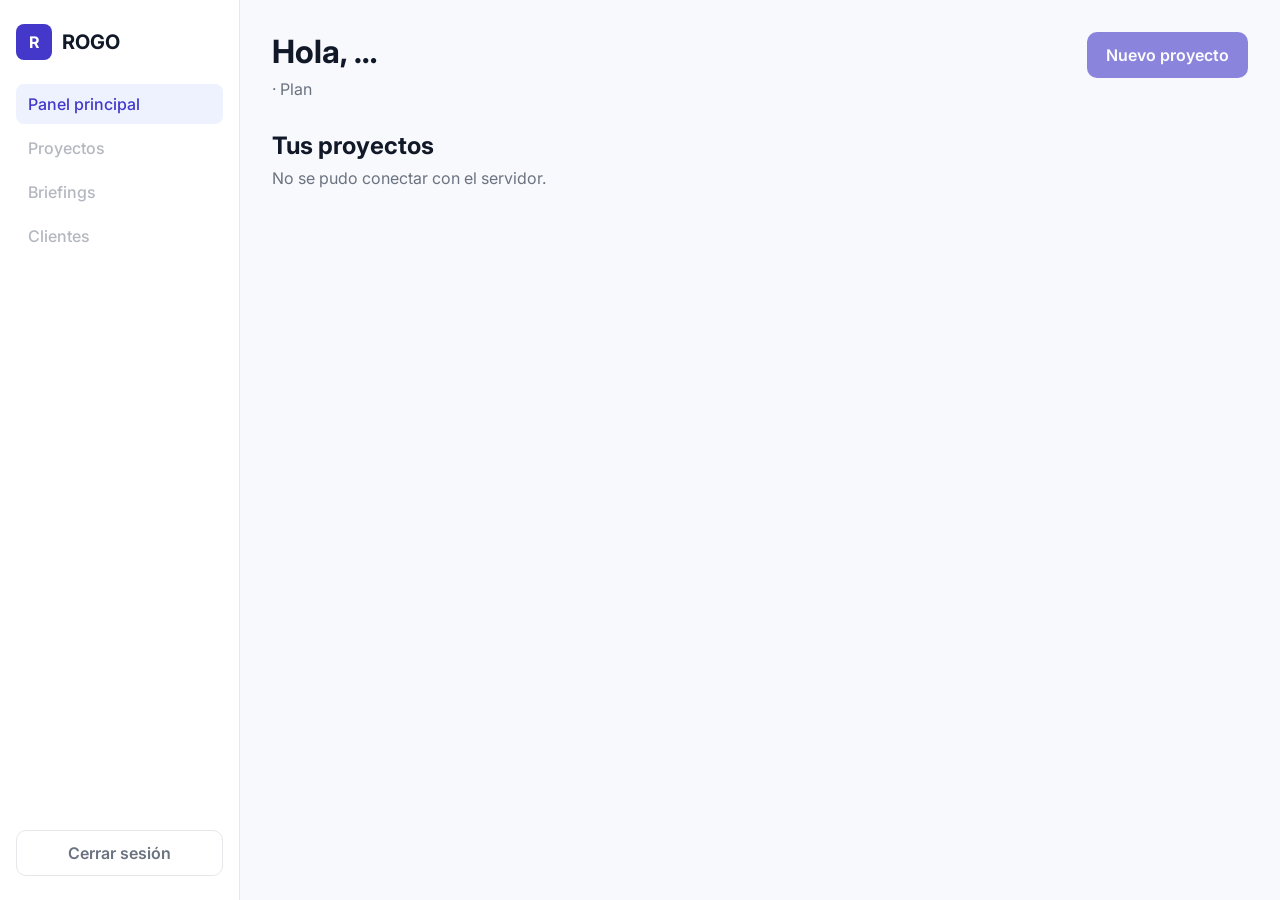
==== frontend/dashboard.html @ 7a135a4f "Añade script de la BD y registro/inicio de sesión - database/briefingtool.sql: 8 tablas y datos de p" ====
<!DOCTYPE html>
<html lang="es">
<head>
    <meta charset="UTF-8">
    <meta name="viewport" content="width=device-width, initial-scale=1.0">
    <title>ROGO · Panel</title>
    <link rel="preconnect" href="https://fonts.googleapis.com">
    <link href="https://fonts.googleapis.com/css2?family=Inter:wght@400;500;600;700&display=swap" rel="stylesheet">
    <link rel="stylesheet" href="css/styles.css">
</head>
<body class="dashboard-page">
    <aside class="sidebar">
        <div class="brand">
            <span class="brand-logo">R</span>
            <span class="brand-name">ROGO</span>
        </div>
        <nav>
            <a href="dashboard.html" class="nav-link active">Panel principal</a>
            <a href="#" class="nav-link disabled" aria-disabled="true">Proyectos</a>
            <a href="#" class="nav-link disabled" aria-disabled="true">Briefings</a>
            <a href="#" class="nav-link disabled" aria-disabled="true">Clientes</a>
        </nav>
        <button id="logout" class="btn-secondary">Cerrar sesión</button>
    </aside>

    <main class="content">
        <header class="content-header">
            <div>
                <h1>Hola, <span id="user-name">…</span></h1>
                <p class="muted"><span id="user-email"></span> · Plan <span id="user-plan"></span></p>
            </div>
            <button class="btn-primary" disabled title="Próximamente">Nuevo proyecto</button>
        </header>

        <section>
            <h2>Tus proyectos</h2>
            <div id="projects" class="project-list">
                <p class="muted">Cargando proyectos…</p>
            </div>
        </section>
    </main>

    <script src="js/dashboard.js"></script>
</body>
</html>
---- frontend/css/styles.css ----
/* Estilos generales de ROGO (colores y tipografía del prototipo de Figma) */

:root {
    --primary: #4338CA;
    --primary-dark: #3730A3;
    --bg: #F8F9FC;
    --surface: #FFFFFF;
    --text: #111827;
    --muted: #6B7280;
    --border: #E5E7EB;
    --success: #16A34A;
    --error: #DC2626;
    --radius: 10px;
}

* {
    box-sizing: border-box;
}

[hidden] {
    display: none !important;
}

body {
    margin: 0;
    font-family: 'Inter', system-ui, sans-serif;
    background: var(--bg);
    color: var(--text);
}

h1, h2, h3 {
    margin: 0 0 8px;
}

.muted {
    color: var(--muted);
    margin: 0;
}

/* ---------- Marca ---------- */
.brand {
    display: flex;
    align-items: center;
    gap: 10px;
}

.brand-logo {
    display: grid;
    place-items: center;
    width: 36px;
    height: 36px;
    border-radius: 8px;
    background: var(--primary);
    color: #fff;
    font-weight: 700;
}

.brand-name {
    font-weight: 700;
    font-size: 1.25rem;
}

/* ---------- Botones ---------- */
.btn-primary,
.btn-secondary {
    font: inherit;
    font-weight: 600;
    border-radius: var(--radius);
    padding: 12px 18px;
    cursor: pointer;
    border: 1px solid transparent;
}

.btn-primary {
    background: var(--primary);
    color: #fff;
}

.btn-primary:hover:not(:disabled) {
    background: var(--primary-dark);
}

.btn-primary:disabled {
    opacity: 0.6;
    cursor: not-allowed;
}

.btn-secondary {
    background: transparent;
    color: var(--muted);
    border-color: var(--border);
}

.btn-secondary:hover {
    color: var(--text);
}

/* ---------- Login / registro ---------- */
.auth-page {
    min-height: 100vh;
    display: grid;
    place-items: center;
    padding: 16px;
}

.auth-card {
    width: 100%;
    max-width: 420px;
    background: var(--surface);
    border: 1px solid var(--border);
    border-radius: 16px;
    padding: 32px;
    box-shadow: 0 10px 30px rgba(17, 24, 39, 0.06);
}

.auth-intro {
    color: var(--muted);
    margin: 16px 0 24px;
    line-height: 1.5;
}

.tabs {
    display: grid;
    grid-template-columns: 1fr 1fr;
    background: var(--bg);
    border-radius: var(--radius);
    padding: 4px;
    margin-bottom: 20px;
}

.tab {
    font: inherit;
    font-weight: 600;
    border: 0;
    background: transparent;
    color: var(--muted);
    padding: 10px;
    border-radius: 8px;
    cursor: pointer;
}

.tab.active {
    background: var(--surface);
    color: var(--primary);
    box-shadow: 0 1px 3px rgba(17, 24, 39, 0.1);
}

.auth-form {
    display: flex;
    flex-direction: column;
}

.auth-form label {
    font-weight: 500;
    margin: 12px 0 6px;
}

.auth-form input {
    font: inherit;
    padding: 12px;
    border: 1px solid var(--border);
    border-radius: var(--radius);
}

.auth-form input:focus {
    outline: 2px solid var(--primary);
    outline-offset: -1px;
}

.auth-form .btn-primary {
    margin-top: 24px;
}

.hint {
    color: var(--muted);
    margin-top: 4px;
}

.alert {
    background: #FEF2F2;
    color: var(--error);
    border: 1px solid #FECACA;
    border-radius: var(--radius);
    padding: 12px;
    margin-bottom: 8px;
}

/* ---------- Panel ---------- */
.dashboard-page {
    display: grid;
    grid-template-columns: 240px 1fr;
    min-height: 100vh;
}

.sidebar {
    background: var(--surface);
    border-right: 1px solid var(--border);
    padding: 24px 16px;
    display: flex;
    flex-direction: column;
    gap: 24px;
}

.sidebar nav {
    display: flex;
    flex-direction: column;
    gap: 4px;
    flex: 1;
}

.nav-link {
    padding: 10px 12px;
    border-radius: 8px;
    color: var(--muted);
    text-decoration: none;
    font-weight: 500;
}

.nav-link.active {
    background: #EEF2FF;
    color: var(--primary);
}

.nav-link.disabled {
    opacity: 0.5;
    pointer-events: none;
}

.content {
    padding: 32px;
}

.content-header {
    display: flex;
    justify-content: space-between;
    align-items: flex-start;
    gap: 16px;
    margin-bottom: 32px;
}

.project-list {
    display: grid;
    grid-template-columns: repeat(auto-fill, minmax(260px, 1fr));
    gap: 16px;
}

.project-card {
    background: var(--surface);
    border: 1px solid var(--border);
    border-radius: 12px;
    padding: 20px;
}

.project-card p {
    margin: 8px 0 0;
    line-height: 1.5;
}

.project-head {
    display: flex;
    justify-content: space-between;
    align-items: center;
    gap: 8px;
}

.badge {
    font-size: 0.8rem;
    font-weight: 600;
    padding: 4px 10px;
    border-radius: 999px;
    background: var(--bg);
    color: var(--muted);
    white-space: nowrap;
}

.badge-en_progreso {
    background: #EEF2FF;
    color: var(--primary);
}

.badge-completado {
    background: #F0FDF4;
    color: var(--success);
}

@media (max-width: 760px) {
    .dashboard-page {
        grid-template-columns: 1fr;
    }

    .sidebar {
        border-right: 0;
        border-bottom: 1px solid var(--border);
    }

    .sidebar nav {
        flex-direction: row;
        flex-wrap: wrap;
    }

    .content {
        padding: 24px 16px;
    }

    .content-header {
        flex-direction: column;
    }
}
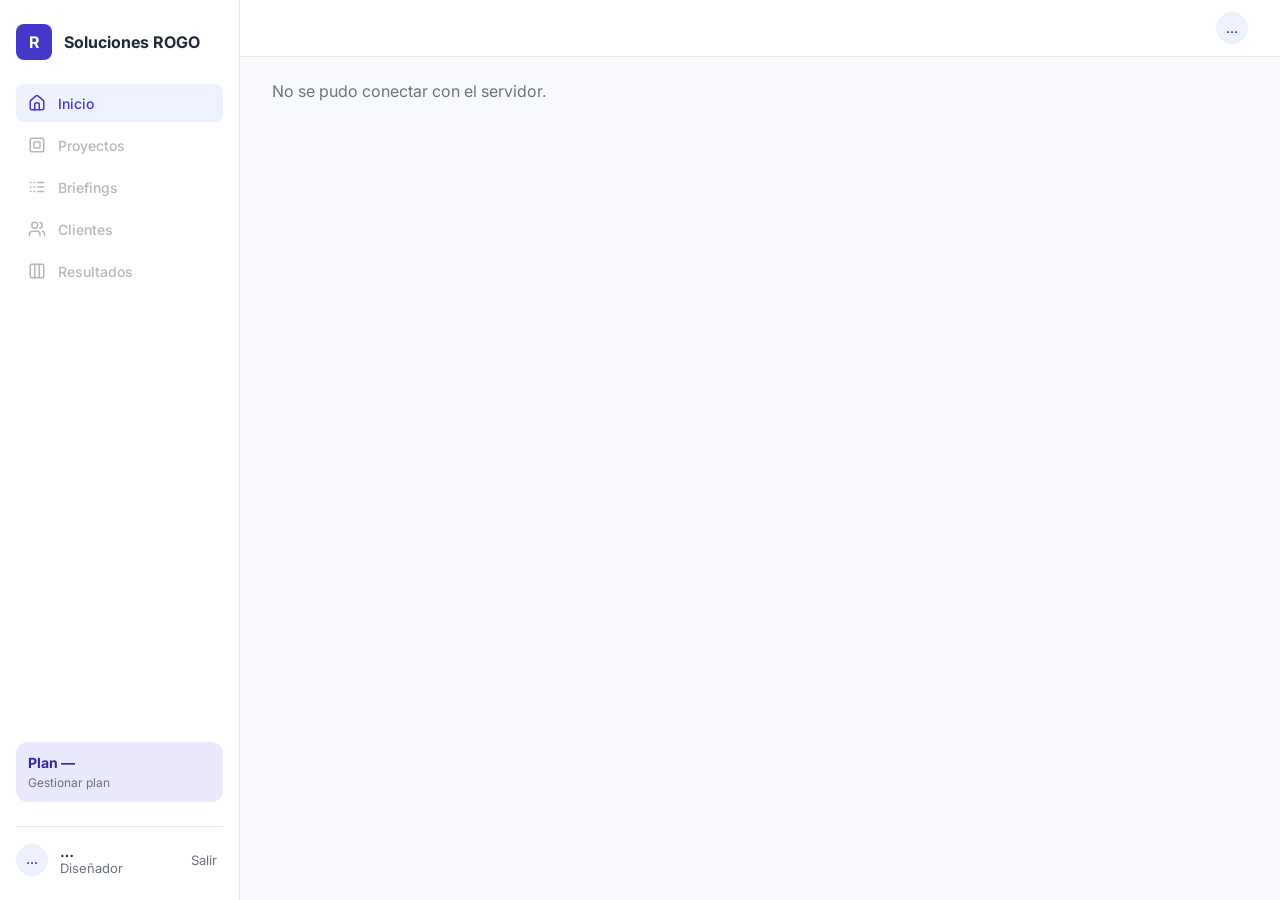
==== commit aa37a8b3: "Panel del diseñador con y sin proyectos (pantallas 03 y 03A del Figma)" ====
--- a/frontend/dashboard.html
+++ b/frontend/dashboard.html
@@ -3,42 +3,120 @@
 <head>
     <meta charset="UTF-8">
     <meta name="viewport" content="width=device-width, initial-scale=1.0">
-    <title>ROGO · Panel</title>
+    <title>ROGO · Panel principal</title>
     <link rel="preconnect" href="https://fonts.googleapis.com">
     <link href="https://fonts.googleapis.com/css2?family=Inter:wght@400;500;600;700&display=swap" rel="stylesheet">
     <link rel="stylesheet" href="css/styles.css">
 </head>
 <body class="dashboard-page">
+
+    <!-- Menú lateral (común a las dos versiones del panel) -->
     <aside class="sidebar">
         <div class="brand">
             <span class="brand-logo">R</span>
-            <span class="brand-name">ROGO</span>
+            <span class="brand-name">Soluciones ROGO</span>
         </div>
-        <nav>
-            <a href="dashboard.html" class="nav-link active">Panel principal</a>
-            <a href="#" class="nav-link disabled" aria-disabled="true">Proyectos</a>
-            <a href="#" class="nav-link disabled" aria-disabled="true">Briefings</a>
-            <a href="#" class="nav-link disabled" aria-disabled="true">Clientes</a>
+
+        <nav aria-label="Navegación principal">
+            <a href="dashboard.html" class="nav-link active" aria-current="page"><span class="icon" style="--icon:url('../img/icons/inicio.svg')"></span>Inicio</a>
+            <a href="#" class="nav-link disabled" aria-disabled="true"><span class="icon" style="--icon:url('../img/icons/proyectos.svg')"></span>Proyectos</a>
+            <a href="#" class="nav-link disabled" aria-disabled="true"><span class="icon" style="--icon:url('../img/icons/briefings.svg')"></span>Briefings</a>
+            <a href="#" class="nav-link disabled" aria-disabled="true"><span class="icon" style="--icon:url('../img/icons/clientes.svg')"></span>Clientes</a>
+            <a href="#" class="nav-link disabled" aria-disabled="true"><span class="icon" style="--icon:url('../img/icons/resultados.svg')"></span>Resultados</a>
         </nav>
-        <button id="logout" class="btn-secondary">Cerrar sesión</button>
+
+        <div class="plan-card">
+            <strong>Plan <span id="user-plan">—</span></strong>
+            <span class="plan-link">Gestionar plan</span>
+        </div>
+
+        <div class="user-box">
+            <span class="avatar" id="user-initials">…</span>
+            <div class="user-box-text">
+                <strong id="user-name-side">…</strong>
+                <span class="muted" id="user-email">Diseñador</span>
+            </div>
+            <button id="logout" class="logout-btn" title="Cerrar sesión" aria-label="Cerrar sesión">Salir</button>
+        </div>
     </aside>
 
-    <main class="content">
-        <header class="content-header">
-            <div>
-                <h1>Hola, <span id="user-name">…</span></h1>
-                <p class="muted"><span id="user-email"></span> · Plan <span id="user-plan"></span></p>
-            </div>
-            <button class="btn-primary" disabled title="Próximamente">Nuevo proyecto</button>
+    <div class="dash-main">
+        <header class="topbar">
+            <span class="muted" id="user-name-top"></span>
+            <span class="avatar" id="user-initials-top">…</span>
         </header>
 
-        <section>
-            <h2>Tus proyectos</h2>
-            <div id="projects" class="project-list">
-                <p class="muted">Cargando proyectos…</p>
-            </div>
-        </section>
-    </main>
+        <main class="content">
+
+            <!-- Pantalla 03A: primer acceso, sin proyectos -->
+            <section id="view-empty" hidden>
+                <h1>Te damos la bienvenida, <span class="js-name">…</span></h1>
+                <p class="muted dash-sub">Empieza creando tu primer proyecto. Te guiamos paso a paso.</p>
+
+                <div class="hero-card">
+                    <h2>Crea tu primer proyecto</h2>
+                    <p>En menos de 2 minutos tendrás un briefing listo para enviar a tu cliente.</p>
+                    <button class="btn-light" disabled title="Próximamente"><span class="icon" style="--icon:url('../img/icons/mas.svg')"></span>Nuevo proyecto</button>
+                    <ol class="hero-card-steps">
+                        <li><span class="step-num">1</span><div><strong>Crea el proyecto</strong><span>Nombre, tipo y datos de tu cliente</span></div></li>
+                        <li><span class="step-num">2</span><div><strong>Envía el enlace</strong><span>Tu cliente responde el briefing</span></div></li>
+                        <li><span class="step-num">3</span><div><strong>Recibe recomendaciones</strong><span>Colores, tipografía y estilo visual</span></div></li>
+                    </ol>
+                </div>
+
+                <h2 class="dash-section">¿Necesitas ayuda?</h2>
+                <div class="help-grid">
+                    <a class="help-card" href="#"><span class="help-icon"><span class="icon" style="--icon:url('../img/icons/flecha-derecha.svg')"></span></span><div><strong>Cómo funciona ROGO</strong><span>Mira una demo de 1 minuto.</span><em>Ver cómo funciona →</em></div></a>
+                    <a class="help-card" href="#"><span class="help-icon"><span class="icon" style="--icon:url('../img/icons/resultados.svg')"></span></span><div><strong>Ejemplo de resultados</strong><span>Así se ven las recomendaciones.</span><em>Ver un ejemplo →</em></div></a>
+                    <a class="help-card" href="#"><span class="help-icon"><span class="icon" style="--icon:url('../img/icons/ayuda.svg')"></span></span><div><strong>Centro de ayuda</strong><span>Resuelve tus dudas.</span><em>Ir al centro de ayuda →</em></div></a>
+                </div>
+            </section>
+
+            <!-- Pantalla 03: panel con proyectos -->
+            <section id="view-projects" hidden>
+                <div class="dash-head">
+                    <div>
+                        <h1>Buenos días, <span class="js-name">…</span></h1>
+                        <p class="muted dash-sub">Aquí tienes un resumen de la actividad de tus proyectos.</p>
+                    </div>
+                    <button class="btn-primary" disabled title="Próximamente">+ Nuevo proyecto</button>
+                </div>
+
+                <div class="notice" id="notice" hidden>
+                    <span class="notice-icon"><span class="icon" style="--icon:url('../img/icons/check.svg')"></span></span>
+                    <div><strong id="notice-title"></strong><span>Ya puedes revisar las recomendaciones de diseño.</span></div>
+                    <button class="btn-outline" disabled title="Próximamente">Ver resultados</button>
+                </div>
+
+                <div class="stat-grid">
+                    <article class="stat stat-blue"><span class="stat-icon"><span class="icon" style="--icon:url('../img/icons/proyectos.svg')"></span></span><strong id="stat-activos">0</strong><div><span>Proyectos activos</span><em>Ver proyectos →</em></div></article>
+                    <article class="stat stat-purple"><span class="stat-icon"><span class="icon" style="--icon:url('../img/icons/briefings.svg')"></span></span><strong id="stat-pendientes">0</strong><div><span>Briefings pendientes</span><em>Ver briefings →</em></div></article>
+                    <article class="stat stat-green"><span class="stat-icon"><span class="icon" style="--icon:url('../img/icons/check.svg')"></span></span><strong id="stat-listos">0</strong><div><span>Resultados listos</span><em>Ver resultados →</em></div></article>
+                    <article class="stat stat-orange"><span class="stat-icon"><span class="icon" style="--icon:url('../img/icons/clientes.svg')"></span></span><strong id="stat-clientes">0</strong><div><span>Clientes</span><em>Ver clientes →</em></div></article>
+                </div>
+
+                <div class="dash-columns">
+                    <section class="panel">
+                        <div class="panel-head"><h2>Actividad reciente</h2><a href="#" class="link">Ver todo</a></div>
+                        <ul class="activity" id="activity"></ul>
+                    </section>
+                    <section class="panel">
+                        <div class="panel-head"><h2>Mis proyectos recientes</h2><a href="#" class="link">Ver todos</a></div>
+                        <ul class="recent" id="recent"></ul>
+                    </section>
+                </div>
+
+                <h2 class="dash-section">Acciones rápidas</h2>
+                <div class="quick-grid">
+                    <a class="quick quick-main" href="#"><span class="icon" style="--icon:url('../img/icons/mas.svg')"></span><div><strong>Nuevo proyecto</strong><span>Crea un briefing para un cliente.</span><em>Empezar →</em></div></a>
+                    <a class="quick" href="#"><span class="icon" style="--icon:url('../img/icons/proyectos.svg')"></span><div><strong>Ver proyectos</strong><span>Gestiona el estado de cada uno</span><em>Ir a proyectos →</em></div></a>
+                    <a class="quick" href="#"><span class="icon" style="--icon:url('../img/icons/briefings.svg')"></span><div><strong>Ver briefings</strong><span>Revisa envíos y respuestas.</span><em>Ir a briefings →</em></div></a>
+                </div>
+            </section>
+
+            <p class="muted" id="dash-error" hidden></p>
+        </main>
+    </div>
 
     <script src="js/dashboard.js"></script>
 </body>
--- a/frontend/css/styles.css
+++ b/frontend/css/styles.css
@@ -1,16 +1,80 @@
-/* Estilos generales de ROGO (colores y tipografía del prototipo de Figma) */
+/* Estilos generales de ROGO (colores y tipografía del prototipo de Figma).
+   Todos los valores están en las variables de :root; ver docs/guia-estilos.md */
 
 :root {
-    --primary: #4338CA;
-    --primary-dark: #3730A3;
-    --bg: #F8F9FC;
-    --surface: #FFFFFF;
-    --text: #111827;
-    --muted: #6B7280;
-    --border: #E5E7EB;
+    /* ----- Colores principales ----- */
+    --primary: #4338CA;          /* Botones, enlaces y elementos activos */
+    --primary-dark: #3730A3;     /* Hover de los botones principales */
+    --primary-light: #EEF2FF;    /* Fondo del menú activo y de los avatares */
+    --primary-soft: #E9E8FC;     /* Avisos destacados y tarjeta del plan */
+    --accent: #6366F1;           /* Detalles sobre fondo morado */
+    --on-primary: #FFFFFF;       /* Texto sobre fondo morado */
+
+    /* ----- Fondos y texto ----- */
+    --bg: #F8F9FC;               /* Fondo general de la aplicación */
+    --surface: #FFFFFF;          /* Tarjetas, menú lateral y formularios */
+    --heading: #312999;          /* Título principal de cada pantalla */
+    --text: #1F2937;             /* Texto normal */
+    --muted: #6B7280;            /* Texto secundario y descripciones */
+    --border: #E5E7EB;           /* Bordes y separadores */
+    --panel-gray: #F0F0F3;       /* Fondo gris de las pantallas de acceso */
+
+    /* ----- Estados ----- */
     --success: #16A34A;
+    --success-light: #DDF7EE;
     --error: #DC2626;
-    --radius: 10px;
+    --error-light: #FEF2F2;
+    --error-border: #FECACA;
+    --warning: #EA580C;
+    --warning-light: #FFF7ED;
+    --info-light: #EFF6FF;
+    --purple: #7E22CE;
+    --purple-light: #F3E8FF;
+
+    /* ----- Fondos de las tarjetas de resumen del panel ----- */
+    --card-blue: #EFF6FF;
+    --card-purple: #F5F3FF;
+    --card-green: #ECFDF5;
+    --card-orange: #FFF7ED;
+
+    /* ----- Tipografía ----- */
+    --font: 'Inter', system-ui, sans-serif;
+    --fs-h1: 1.75rem;            /* 28px - título de la pantalla */
+    --fs-stat: 1.875rem;         /* 30px - números de las tarjetas de resumen */
+    --fs-h2: 1.125rem;           /* 18px - título de tarjeta o sección */
+    --fs-h3: 0.9375rem;          /* 15px - título de un elemento de lista */
+    --fs-body: 1rem;             /* 16px - texto normal */
+    --fs-small: 0.875rem;        /* 14px - botones, campos y menú */
+    --fs-caption: 0.8125rem;     /* 13px - fechas y datos secundarios */
+    --fs-badge: 0.75rem;         /* 12px - etiquetas de estado */
+    --fw-regular: 400;
+    --fw-medium: 500;
+    --fw-semibold: 600;
+    --fw-bold: 700;
+
+    /* ----- Espaciados ----- */
+    --space-1: 4px;
+    --space-2: 8px;
+    --space-3: 12px;
+    --space-4: 16px;
+    --space-5: 24px;
+    --space-6: 32px;
+    --space-7: 48px;
+
+    /* ----- Bordes ----- */
+    --radius-sm: 8px;            /* Menú lateral, pestañas y logo */
+    --radius: 10px;              /* Botones y campos */
+    --radius-md: 12px;           /* Tarjetas */
+    --radius-lg: 16px;           /* Tarjeta de acceso y ventanas */
+    --radius-full: 999px;        /* Etiquetas de estado y avatares */
+
+    /* ----- Sombras ----- */
+    --shadow-sm: 0 1px 3px rgba(17, 24, 39, 0.1);
+    --shadow-md: 0 10px 30px rgba(17, 24, 39, 0.06);
+
+    /* ----- Medidas fijas ----- */
+    --sidebar-width: 240px;
+    --control-height: 44px;      /* Altura de botones y campos */
 }
 
 * {
@@ -23,13 +87,30 @@
 
 body {
     margin: 0;
-    font-family: 'Inter', system-ui, sans-serif;
+    font-family: var(--font);
+    font-size: var(--fs-body);
     background: var(--bg);
     color: var(--text);
 }
 
 h1, h2, h3 {
-    margin: 0 0 8px;
+    margin: 0 0 var(--space-2);
+}
+
+h1 {
+    font-size: var(--fs-h1);
+    font-weight: var(--fw-bold);
+    color: var(--heading);
+}
+
+h2 {
+    font-size: var(--fs-h2);
+    font-weight: var(--fw-semibold);
+}
+
+h3 {
+    font-size: var(--fs-h3);
+    font-weight: var(--fw-semibold);
 }
 
 .muted {
@@ -41,7 +122,7 @@
 .brand {
     display: flex;
     align-items: center;
-    gap: 10px;
+    gap: var(--space-3);
 }
 
 .brand-logo {
@@ -49,14 +130,14 @@
     place-items: center;
     width: 36px;
     height: 36px;
-    border-radius: 8px;
+    border-radius: var(--radius-sm);
     background: var(--primary);
-    color: #fff;
-    font-weight: 700;
+    color: var(--on-primary);
+    font-weight: var(--fw-bold);
 }
 
 .brand-name {
-    font-weight: 700;
+    font-weight: var(--fw-bold);
     font-size: 1.25rem;
 }
 
@@ -64,16 +145,18 @@
 .btn-primary,
 .btn-secondary {
     font: inherit;
-    font-weight: 600;
+    font-size: var(--fs-small);
+    font-weight: var(--fw-semibold);
+    min-height: var(--control-height);
     border-radius: var(--radius);
-    padding: 12px 18px;
+    padding: var(--space-3) 18px;
     cursor: pointer;
     border: 1px solid transparent;
 }
 
 .btn-primary {
     background: var(--primary);
-    color: #fff;
+    color: var(--on-primary);
 }
 
 .btn-primary:hover:not(:disabled) {
@@ -95,129 +178,663 @@
     color: var(--text);
 }
 
-/* ---------- Login / registro ---------- */
+/* ---------- Botones como enlaces y variantes (landing y acceso) ---------- */
+.btn-primary,
+.btn-secondary,
+.btn-light,
+.btn-dark {
+    display: inline-flex;
+    align-items: center;
+    justify-content: center;
+    gap: var(--space-2);
+    text-decoration: none;
+}
+
+.btn-light,
+.btn-dark {
+    font: inherit;
+    font-size: var(--fs-small);
+    font-weight: var(--fw-semibold);
+    min-height: var(--control-height);
+    border-radius: var(--radius);
+    padding: var(--space-3) 18px;
+    cursor: pointer;
+    border: 1px solid transparent;
+}
+
+.btn-light {
+    background: var(--surface);
+    color: var(--primary-dark);
+}
+
+.btn-light:hover {
+    background: var(--primary-light);
+}
+
+.btn-dark {
+    background: var(--primary-dark);
+    color: var(--on-primary);
+}
+
+.btn-dark:hover {
+    background: var(--heading);
+}
+
+.btn-block {
+    width: 100%;
+}
+
+.btn-secondary.btn-google {
+    width: 100%;
+    background: var(--surface);
+    color: var(--text);
+    gap: 10px;
+}
+
+.btn-secondary.btn-google:hover {
+    background: var(--bg);
+}
+
+/* ---------- Landing (pantalla 00) ---------- */
+.landing-page {
+    min-height: 100vh;
+    color: var(--on-primary);
+    background:
+        radial-gradient(circle at 0% 0%, var(--accent) 0, transparent 45%),
+        radial-gradient(circle at 100% 100%, var(--accent) 0, transparent 40%),
+        var(--primary);
+}
+
+.landing {
+    max-width: 1280px;
+    margin: 0 auto;
+    padding: var(--space-5) var(--space-6) var(--space-7);
+}
+
+.landing-nav {
+    display: flex;
+    align-items: center;
+    justify-content: space-between;
+    gap: var(--space-5);
+}
+
+.landing-nav .brand {
+    color: var(--on-primary);
+    text-decoration: none;
+}
+
+.landing-page .brand-logo {
+    background: var(--surface);
+    color: var(--primary);
+}
+
+.landing-links {
+    display: flex;
+    gap: var(--space-6);
+}
+
+.landing-links a {
+    color: var(--on-primary);
+    text-decoration: none;
+    font-size: var(--fs-small);
+    font-weight: var(--fw-medium);
+    padding-bottom: var(--space-1);
+    border-bottom: 2px solid transparent;
+}
+
+.landing-links a:hover {
+    border-bottom-color: var(--on-primary);
+}
+
+.landing-actions {
+    display: flex;
+    gap: var(--space-3);
+}
+
+.hero {
+    display: grid;
+    grid-template-columns: 1fr 1fr;
+    align-items: center;
+    gap: var(--space-6);
+    padding: var(--space-7) 0;
+}
+
+.eyebrow {
+    margin: 0 0 var(--space-4);
+    font-size: var(--fs-caption);
+    font-weight: var(--fw-bold);
+    letter-spacing: 0.04em;
+    text-transform: uppercase;
+}
+
+.hero h1 {
+    color: var(--on-primary);
+    font-size: clamp(2rem, 4.5vw, 3.5rem);
+    line-height: 1.1;
+    margin-bottom: var(--space-4);
+}
+
+.hero-text {
+    max-width: 460px;
+    margin: 0 0 var(--space-5);
+    line-height: 1.5;
+    color: rgba(255, 255, 255, 0.9);
+}
+
+.hero-actions {
+    display: flex;
+    flex-wrap: wrap;
+    gap: var(--space-3);
+    margin-bottom: var(--space-5);
+}
+
+.hero-steps {
+    display: flex;
+    flex-wrap: wrap;
+    gap: var(--space-5);
+    margin: 0;
+    padding: 0;
+    list-style: none;
+    font-size: var(--fs-caption);
+    font-weight: var(--fw-semibold);
+}
+
+.hero-steps li {
+    display: flex;
+    align-items: center;
+    gap: var(--space-2);
+}
+
+.hero-steps span {
+    display: grid;
+    place-items: center;
+    width: 24px;
+    height: 24px;
+    border-radius: var(--radius-full);
+    background: var(--surface);
+    color: var(--primary);
+    font-weight: var(--fw-bold);
+}
+
+.hero-image img {
+    display: block;
+    width: 100%;
+    height: auto;
+}
+
+.features {
+    display: grid;
+    grid-template-columns: repeat(4, 1fr);
+    gap: var(--space-5);
+    margin: 0;
+    padding: 0;
+    list-style: none;
+}
+
+.feature-icon {
+    display: grid;
+    place-items: center;
+    width: 56px;
+    height: 56px;
+    margin-bottom: var(--space-4);
+    border-radius: var(--radius-md);
+    background: rgba(255, 255, 255, 0.18);
+}
+
+.feature h3 {
+    color: var(--on-primary);
+    font-size: var(--fs-body);
+}
+
+.feature p {
+    margin: 0;
+    font-size: var(--fs-small);
+    line-height: 1.5;
+    color: rgba(255, 255, 255, 0.85);
+}
+
+/* ---------- Formularios de acceso (pantallas 01 y 02) ---------- */
 .auth-page {
     min-height: 100vh;
+    background: var(--surface);
+}
+
+.back-link {
+    display: inline-block;
+    margin: var(--space-4) 0;
+    color: var(--muted);
+    font-size: var(--fs-caption);
+    text-decoration: none;
+}
+
+.back-link:hover {
+    color: var(--text);
+}
+
+.required,
+.required-note .required {
+    color: var(--error);
+}
+
+.required-note {
+    font-size: var(--fs-badge);
+    font-weight: var(--fw-regular);
+    color: var(--muted);
+}
+
+.auth-form {
+    display: flex;
+    flex-direction: column;
+    margin-top: var(--space-5);
+}
+
+.field {
+    display: flex;
+    flex-direction: column;
+    margin-top: var(--space-3);
+}
+
+.field > label,
+.label-row label {
+    font-size: var(--fs-caption);
+    font-weight: var(--fw-semibold);
+    margin: 0 0 6px;
+}
+
+.label-row {
+    display: flex;
+    justify-content: space-between;
+    align-items: baseline;
+}
+
+.field input[type="text"],
+.field input[type="email"],
+.field input[type="password"] {
+    width: 100%;
+    font: inherit;
+    font-size: var(--fs-small);
+    min-height: var(--control-height);
+    padding: var(--space-3);
+    background: var(--surface);
+    border: 1px solid var(--border);
+    border-radius: var(--radius);
+}
+
+.field input:focus {
+    outline: 2px solid var(--primary);
+    outline-offset: -1px;
+}
+
+.field input.invalid {
+    border-color: var(--error);
+    background: var(--error-light);
+}
+
+.field-error {
+    margin: var(--space-1) 0 0;
+    color: var(--error);
+    font-size: var(--fs-caption);
+}
+
+.password-wrap {
+    position: relative;
+}
+
+.password-wrap input {
+    padding-right: 48px;
+}
+
+.toggle-password {
+    position: absolute;
+    top: 50%;
+    right: var(--space-2);
+    transform: translateY(-50%);
     display: grid;
     place-items: center;
-    padding: 16px;
-}
-
-.auth-card {
-    width: 100%;
-    max-width: 420px;
-    background: var(--surface);
-    border: 1px solid var(--border);
-    border-radius: 16px;
-    padding: 32px;
-    box-shadow: 0 10px 30px rgba(17, 24, 39, 0.06);
-}
-
-.auth-intro {
-    color: var(--muted);
-    margin: 16px 0 24px;
-    line-height: 1.5;
-}
-
-.tabs {
-    display: grid;
-    grid-template-columns: 1fr 1fr;
-    background: var(--bg);
-    border-radius: var(--radius);
-    padding: 4px;
-    margin-bottom: 20px;
-}
-
-.tab {
-    font: inherit;
-    font-weight: 600;
+    width: 32px;
+    height: 32px;
     border: 0;
     background: transparent;
     color: var(--muted);
-    padding: 10px;
-    border-radius: 8px;
     cursor: pointer;
 }
 
-.tab.active {
-    background: var(--surface);
+.toggle-password:hover {
+    color: var(--text);
+}
+
+.password-rules {
+    margin: var(--space-2) 0 0;
+    padding: 0;
+    list-style: none;
+    font-size: var(--fs-caption);
+    color: var(--muted);
+}
+
+.password-rules li {
+    display: flex;
+    align-items: center;
+    gap: 6px;
+    margin-bottom: 2px;
+}
+
+.password-rules li::before {
+    content: "";
+    flex: none;
+    width: 12px;
+    height: 12px;
+    border: 1px solid var(--muted);
+    border-radius: var(--radius-full);
+}
+
+.password-rules li.ok {
+    color: var(--success);
+}
+
+.password-rules li.ok::before {
+    background: var(--success);
+    border-color: var(--success);
+}
+
+.check {
+    display: flex;
+    align-items: center;
+    gap: var(--space-2);
+    margin-top: var(--space-4);
+    font-size: var(--fs-caption);
+    cursor: pointer;
+}
+
+.check input {
+    width: 16px;
+    height: 16px;
+    flex: none;
+    accent-color: var(--primary);
+}
+
+.auth-form .btn-primary {
+    margin-top: var(--space-5);
+}
+
+.divider {
+    display: flex;
+    align-items: center;
+    gap: var(--space-3);
+    margin: var(--space-4) 0 var(--space-2);
+    color: var(--muted);
+    font-size: var(--fs-caption);
+}
+
+.divider::before,
+.divider::after {
+    content: "";
+    flex: 1;
+    height: 1px;
+    background: var(--border);
+}
+
+.link {
     color: var(--primary);
-    box-shadow: 0 1px 3px rgba(17, 24, 39, 0.1);
-}
-
-.auth-form {
-    display: flex;
-    flex-direction: column;
-}
-
-.auth-form label {
-    font-weight: 500;
-    margin: 12px 0 6px;
-}
-
-.auth-form input {
-    font: inherit;
-    padding: 12px;
-    border: 1px solid var(--border);
+    font-size: inherit;
+    font-weight: var(--fw-semibold);
+    text-decoration: none;
+}
+
+.link:hover {
+    text-decoration: underline;
+}
+
+.label-row .link {
+    font-size: var(--fs-caption);
+}
+
+.switch-auth {
+    margin: var(--space-4) 0 0;
+    text-align: center;
+    color: var(--muted);
+    font-size: var(--fs-small);
+}
+
+.legal {
+    margin: var(--space-5) 0 0;
+    color: var(--muted);
+    font-size: var(--fs-caption);
+}
+
+.alert {
+    background: var(--error-light);
+    color: var(--error);
+    border: 1px solid var(--error-border);
     border-radius: var(--radius);
-}
-
-.auth-form input:focus {
-    outline: 2px solid var(--primary);
-    outline-offset: -1px;
-}
-
-.auth-form .btn-primary {
-    margin-top: 24px;
-}
-
-.hint {
-    color: var(--muted);
-    margin-top: 4px;
-}
-
-.alert {
-    background: #FEF2F2;
-    color: var(--error);
-    border: 1px solid #FECACA;
-    border-radius: var(--radius);
-    padding: 12px;
-    margin-bottom: 8px;
+    padding: var(--space-3);
+    margin-bottom: var(--space-2);
+    font-size: var(--fs-small);
+}
+
+/* Inicio de sesión: tarjeta + panel morado */
+.login-layout {
+    display: grid;
+    grid-template-columns: 1fr 1fr;
+    min-height: 100vh;
+}
+
+.login-side {
+    display: flex;
+    align-items: stretch;
+    padding: var(--space-5) 0 var(--space-5) var(--space-5);
+    background: var(--panel-gray);
+}
+
+.login-card {
+    flex: 1;
+    display: flex;
+    flex-direction: column;
+    padding: var(--space-5) var(--space-6);
+    background: var(--surface);
+    border-radius: var(--radius-lg) 0 0 var(--radius-lg);
+}
+
+.auth-form-wrap {
+    width: 100%;
+    max-width: 360px;
+    margin: auto;
+}
+
+.login-promo {
+    display: flex;
+    flex-direction: column;
+    gap: var(--space-5);
+    padding: var(--space-7);
+    color: var(--on-primary);
+    background:
+        radial-gradient(circle at 100% 0%, var(--accent) 0, transparent 45%),
+        var(--primary);
+}
+
+.login-promo .brand {
+    color: var(--on-primary);
+}
+
+.login-promo .brand-logo {
+    background: var(--surface);
+    color: var(--primary);
+}
+
+.login-promo h2 {
+    margin: 0;
+    color: var(--on-primary);
+    font-size: 2rem;
+    font-weight: var(--fw-bold);
+}
+
+.promo-text {
+    max-width: 320px;
+    margin: 0;
+    line-height: 1.5;
+}
+
+.promo-note {
+    display: flex;
+    flex-direction: column;
+    gap: var(--space-2);
+    padding: var(--space-4);
+    border-radius: var(--radius-md);
+    background: rgba(255, 255, 255, 0.12);
+    font-size: var(--fs-small);
+    line-height: 1.5;
+}
+
+.promo-preview {
+    display: flex;
+    flex-direction: column;
+    gap: var(--space-3);
+    max-width: 340px;
+    padding: var(--space-4);
+    border-radius: var(--radius-md);
+    background: var(--surface);
+    color: var(--text);
+    font-size: var(--fs-caption);
+}
+
+.promo-row {
+    display: flex;
+    justify-content: space-between;
+    align-items: center;
+    gap: var(--space-2);
+}
+
+.promo-footer {
+    margin: auto 0 0;
+    font-size: var(--fs-caption);
+}
+
+/* Registro: formulario + ilustración */
+.register-layout {
+    display: grid;
+    grid-template-columns: minmax(320px, 440px) 1fr;
+    gap: var(--space-7);
+    align-items: center;
+    max-width: 1200px;
+    min-height: 100vh;
+    margin: 0 auto;
+    padding: var(--space-6) var(--space-7);
+}
+
+.register-card .auth-form {
+    margin-top: var(--space-4);
+}
+
+.register-art {
+    display: grid;
+    place-items: center;
+    align-self: stretch;
+    min-height: 520px;
+    overflow: hidden;
+    border-radius: var(--radius-lg);
+    background: var(--panel-gray);
+}
+
+.register-art img {
+    max-width: 100%;
+    height: auto;
+}
+
+@media (max-width: 900px) {
+    .landing {
+        padding: var(--space-4);
+    }
+
+    .landing-links {
+        display: none;
+    }
+
+    .hero {
+        grid-template-columns: 1fr;
+        padding: var(--space-6) 0;
+    }
+
+    .features {
+        grid-template-columns: 1fr 1fr;
+    }
+
+    .login-layout,
+    .register-layout {
+        grid-template-columns: 1fr;
+    }
+
+    .login-promo,
+    .register-art {
+        display: none;
+    }
+
+    .login-side {
+        padding: 0;
+        background: var(--surface);
+    }
+
+    .login-card {
+        padding: var(--space-5) var(--space-4);
+        border-radius: 0;
+    }
+
+    .register-layout {
+        padding: var(--space-5) var(--space-4);
+    }
+}
+
+@media (max-width: 520px) {
+    .landing-nav {
+        flex-wrap: wrap;
+    }
+
+    .features {
+        grid-template-columns: 1fr;
+    }
 }
 
 /* ---------- Panel ---------- */
 .dashboard-page {
     display: grid;
-    grid-template-columns: 240px 1fr;
+    grid-template-columns: var(--sidebar-width) 1fr;
     min-height: 100vh;
 }
 
 .sidebar {
     background: var(--surface);
     border-right: 1px solid var(--border);
-    padding: 24px 16px;
-    display: flex;
-    flex-direction: column;
-    gap: 24px;
+    padding: var(--space-5) var(--space-4);
+    display: flex;
+    flex-direction: column;
+    gap: var(--space-5);
 }
 
 .sidebar nav {
     display: flex;
     flex-direction: column;
-    gap: 4px;
+    gap: var(--space-1);
     flex: 1;
 }
 
 .nav-link {
-    padding: 10px 12px;
-    border-radius: 8px;
+    display: flex;
+    align-items: center;
+    gap: var(--space-3);
+    padding: 10px var(--space-3);
+    border-radius: var(--radius-sm);
     color: var(--muted);
     text-decoration: none;
-    font-weight: 500;
+    font-size: var(--fs-small);
+    font-weight: var(--fw-medium);
+}
+
+.nav-link img,
+.nav-link svg {
+    width: 18px;
+    height: 18px;
 }
 
 .nav-link.active {
-    background: #EEF2FF;
+    background: var(--primary-light);
     color: var(--primary);
 }
 
@@ -227,32 +844,32 @@
 }
 
 .content {
-    padding: 32px;
+    padding: var(--space-6);
 }
 
 .content-header {
     display: flex;
     justify-content: space-between;
     align-items: flex-start;
-    gap: 16px;
-    margin-bottom: 32px;
+    gap: var(--space-4);
+    margin-bottom: var(--space-6);
 }
 
 .project-list {
     display: grid;
     grid-template-columns: repeat(auto-fill, minmax(260px, 1fr));
-    gap: 16px;
+    gap: var(--space-4);
 }
 
 .project-card {
     background: var(--surface);
     border: 1px solid var(--border);
-    border-radius: 12px;
+    border-radius: var(--radius-md);
     padding: 20px;
 }
 
 .project-card p {
-    margin: 8px 0 0;
+    margin: var(--space-2) 0 0;
     line-height: 1.5;
 }
 
@@ -260,27 +877,39 @@
     display: flex;
     justify-content: space-between;
     align-items: center;
-    gap: 8px;
-}
-
+    gap: var(--space-2);
+}
+
+/* ---------- Etiquetas de estado ---------- */
 .badge {
-    font-size: 0.8rem;
-    font-weight: 600;
-    padding: 4px 10px;
-    border-radius: 999px;
+    font-size: var(--fs-badge);
+    font-weight: var(--fw-semibold);
+    padding: var(--space-1) 10px;
+    border-radius: var(--radius-full);
     background: var(--bg);
     color: var(--muted);
     white-space: nowrap;
 }
 
-.badge-en_progreso {
-    background: #EEF2FF;
+.badge-pendiente {
+    background: var(--warning-light);
+    color: var(--warning);
+}
+
+.badge-en_progreso,
+.badge-enviado {
+    background: var(--info-light);
     color: var(--primary);
 }
 
 .badge-completado {
-    background: #F0FDF4;
+    background: var(--success-light);
     color: var(--success);
+}
+
+.badge-resultados {
+    background: var(--purple-light);
+    color: var(--purple);
 }
 
 @media (max-width: 760px) {
@@ -299,10 +928,803 @@
     }
 
     .content {
-        padding: 24px 16px;
+        padding: var(--space-5) var(--space-4);
     }
 
     .content-header {
         flex-direction: column;
     }
 }
+
+/* ---------- Maquetas dibujadas en CSS (landing y registro) ---------- */
+.landing-page {
+    position: relative;
+    overflow: hidden;
+}
+
+.landing-page::before,
+.landing-page::after {
+    content: "";
+    position: absolute;
+    border-radius: var(--radius-full);
+    background: rgba(255, 255, 255, 0.07);
+    pointer-events: none;
+}
+
+.landing-page::before {
+    width: 560px;
+    height: 560px;
+    top: 90px;
+    right: -140px;
+}
+
+.landing-page::after {
+    width: 360px;
+    height: 360px;
+    bottom: -120px;
+    left: -100px;
+}
+
+.landing {
+    position: relative;
+    z-index: 1;
+}
+
+.hero-visual {
+    position: relative;
+    min-height: 400px;
+}
+
+.mock-window {
+    width: 88%;
+    margin-right: auto;
+    background: var(--surface);
+    color: var(--text);
+    border-radius: var(--radius-lg);
+    box-shadow: 0 24px 60px rgba(17, 24, 39, 0.35);
+    overflow: hidden;
+}
+
+.mock-bar {
+    display: flex;
+    gap: 6px;
+    padding: 12px 16px;
+    background: var(--bg);
+    border-bottom: 1px solid var(--border);
+}
+
+.mock-bar span {
+    width: 10px;
+    height: 10px;
+    border-radius: var(--radius-full);
+    background: var(--border);
+}
+
+.mock-body {
+    display: grid;
+    grid-template-columns: 56px 1fr;
+}
+
+.mock-side {
+    display: flex;
+    flex-direction: column;
+    align-items: center;
+    gap: 14px;
+    padding: 18px 0;
+    border-right: 1px solid var(--border);
+}
+
+.mock-side i {
+    width: 22px;
+    height: 22px;
+    border-radius: 6px;
+    background: var(--border);
+}
+
+.mock-side i.on {
+    background: var(--primary);
+}
+
+.mock-main {
+    display: flex;
+    flex-direction: column;
+    gap: 12px;
+    padding: 18px;
+    font-size: var(--fs-caption);
+}
+
+.mock-main > strong {
+    color: var(--heading);
+    font-size: var(--fs-h2);
+}
+
+.mock-stats {
+    display: grid;
+    grid-template-columns: repeat(3, 1fr);
+    gap: 10px;
+}
+
+.mock-stats div {
+    display: flex;
+    flex-direction: column;
+    padding: 10px 12px;
+    border-radius: var(--radius);
+    background: var(--primary-light);
+}
+
+.mock-stats b {
+    color: var(--primary-dark);
+    font-size: var(--fs-h2);
+}
+
+.mock-stats small {
+    color: var(--muted);
+    font-size: var(--fs-badge);
+}
+
+.mock-row {
+    display: flex;
+    justify-content: space-between;
+    align-items: center;
+    gap: 8px;
+    padding: 10px 12px;
+    border: 1px solid var(--border);
+    border-radius: var(--radius);
+}
+
+.mock-phone {
+    width: 170px;
+    padding: 8px;
+    border-radius: 28px;
+    background: var(--heading);
+    box-shadow: 0 24px 50px rgba(17, 24, 39, 0.4);
+}
+
+.hero-visual .mock-phone {
+    position: absolute;
+    right: 0;
+    bottom: -10px;
+}
+
+.mock-screen {
+    display: flex;
+    flex-direction: column;
+    gap: 8px;
+    min-height: 290px;
+    padding: 18px 14px;
+    border-radius: 22px;
+    background: var(--surface);
+    color: var(--text);
+    font-size: var(--fs-badge);
+}
+
+.mock-screen small {
+    color: var(--muted);
+}
+
+.mock-screen > strong {
+    color: var(--heading);
+    font-size: var(--fs-small);
+    margin-bottom: 4px;
+}
+
+.chip {
+    padding: 8px 10px;
+    border: 1px solid var(--border);
+    border-radius: var(--radius);
+    font-weight: var(--fw-medium);
+}
+
+.chip.on {
+    border-color: var(--primary);
+    background: var(--primary-light);
+    color: var(--primary-dark);
+}
+
+.mock-btn {
+    margin-top: auto;
+    padding: 10px;
+    border-radius: var(--radius);
+    background: var(--primary);
+    color: var(--on-primary);
+    text-align: center;
+    font-weight: var(--fw-semibold);
+}
+
+.register-art {
+    display: flex;
+    flex-direction: column;
+    align-items: center;
+    justify-content: center;
+    gap: var(--space-4);
+    padding: var(--space-6);
+    text-align: center;
+    color: var(--on-primary);
+    background:
+        radial-gradient(circle at 100% 0%, var(--accent) 0, transparent 50%),
+        radial-gradient(circle at 0% 100%, var(--accent) 0, transparent 45%),
+        var(--primary);
+}
+
+.register-art h2 {
+    margin: var(--space-4) 0 0;
+    color: var(--on-primary);
+    font-size: 1.75rem;
+}
+
+.register-art p {
+    max-width: 340px;
+    margin: 0;
+    line-height: 1.5;
+    color: rgba(255, 255, 255, 0.9);
+}
+
+@media (max-width: 900px) {
+    .hero-visual {
+        min-height: 360px;
+    }
+
+    .register-art {
+        display: none;
+    }
+}
+
+/* Fondo del panel del login (exportado del Figma) */
+.login-promo {
+    background:
+        url("../img/fondo-login.png") right center / cover no-repeat,
+        var(--primary);
+}
+
+/* Fondo de la landing (exportado del Figma) */
+.landing-page {
+    background:
+        url("../img/fondo-landing.png") center / cover no-repeat,
+        var(--primary);
+}
+
+.landing-page::before,
+.landing-page::after {
+    display: none;
+}
+
+/* Panel derecho del registro (ilustración exportada del Figma) */
+.register-art {
+    display: block;
+    padding: 0;
+    background: var(--panel-gray);
+}
+
+.register-art img {
+    display: block;
+    width: 100%;
+    height: 100%;
+    min-height: 520px;
+    object-fit: cover;
+    object-position: center;
+}
+
+@media (max-width: 900px) {
+    .register-art {
+        display: none;
+    }
+}
+
+/* Panel del login: contenido centrado */
+.login-promo {
+    align-items: center;
+    justify-content: center;
+    text-align: center;
+}
+
+.login-promo .brand {
+    justify-content: center;
+}
+
+.promo-text {
+    max-width: 380px;
+}
+
+.promo-note,
+.promo-preview {
+    width: 100%;
+    max-width: 420px;
+}
+
+.promo-preview {
+    text-align: left;
+}
+
+.promo-footer {
+    margin: var(--space-4) 0 0;
+}
+
+/* ---------- Panel del diseñador (pantallas 03 y 03A del Figma) ---------- */
+.icon {
+    display: inline-block;
+    flex: none;
+    width: 18px;
+    height: 18px;
+    background-color: currentColor;
+    -webkit-mask: var(--icon) center / contain no-repeat;
+    mask: var(--icon) center / contain no-repeat;
+}
+
+.dashboard-page .sidebar {
+    position: sticky;
+    top: 0;
+    height: 100vh;
+}
+
+.plan-card {
+    display: flex;
+    flex-direction: column;
+    gap: var(--space-1);
+    padding: var(--space-3);
+    border-radius: var(--radius-md);
+    background: var(--primary-soft);
+    color: var(--heading);
+    font-size: var(--fs-small);
+}
+
+.plan-link {
+    font-size: var(--fs-badge);
+    color: var(--muted);
+}
+
+.user-box {
+    display: flex;
+    align-items: center;
+    gap: var(--space-3);
+    padding-top: var(--space-4);
+    border-top: 1px solid var(--border);
+}
+
+.user-box-text {
+    display: flex;
+    flex-direction: column;
+    min-width: 0;
+    flex: 1;
+    font-size: var(--fs-small);
+}
+
+.user-box-text strong,
+.user-box-text .muted {
+    overflow: hidden;
+    text-overflow: ellipsis;
+    white-space: nowrap;
+}
+
+.user-box-text .muted {
+    font-size: var(--fs-caption);
+}
+
+.logout-btn {
+    border: 0;
+    background: none;
+    color: var(--muted);
+    font: inherit;
+    font-size: var(--fs-caption);
+    cursor: pointer;
+}
+
+.logout-btn:hover {
+    color: var(--primary);
+}
+
+.avatar {
+    display: inline-grid;
+    flex: none;
+    place-items: center;
+    width: 32px;
+    height: 32px;
+    border-radius: var(--radius-full);
+    background: var(--primary-light);
+    color: var(--primary);
+    font-size: var(--fs-badge);
+    font-weight: var(--fw-bold);
+}
+
+.avatar-soft {
+    width: 36px;
+    height: 36px;
+    background: var(--purple-light);
+    color: var(--purple);
+}
+
+.dash-main {
+    min-width: 0;
+}
+
+.topbar {
+    display: flex;
+    justify-content: flex-end;
+    align-items: center;
+    gap: var(--space-3);
+    padding: var(--space-3) var(--space-6);
+    background: var(--surface);
+    border-bottom: 1px solid var(--border);
+    font-size: var(--fs-caption);
+}
+
+.dashboard-page .content {
+    padding: var(--space-5) var(--space-6) var(--space-6);
+}
+
+.dash-sub {
+    margin: 0 0 var(--space-5);
+}
+
+.dash-head {
+    display: flex;
+    justify-content: space-between;
+    align-items: flex-start;
+    gap: var(--space-4);
+}
+
+.dash-section {
+    margin: var(--space-6) 0 var(--space-3);
+    font-size: var(--fs-body);
+    font-weight: var(--fw-bold);
+}
+
+/* Botones propios del panel */
+.btn-light,
+.btn-outline {
+    display: inline-flex;
+    align-items: center;
+    gap: var(--space-2);
+    height: var(--control-height);
+    padding: 0 var(--space-4);
+    border-radius: var(--radius);
+    font: inherit;
+    font-size: var(--fs-small);
+    font-weight: var(--fw-semibold);
+    cursor: pointer;
+}
+
+.btn-light {
+    border: 0;
+    background: var(--surface);
+    color: var(--primary);
+}
+
+.btn-outline {
+    border: 1px solid var(--primary);
+    background: var(--surface);
+    color: var(--primary);
+}
+
+.btn-light:disabled,
+.btn-outline:disabled,
+.dash-head .btn-primary:disabled {
+    cursor: default;
+    opacity: 1;
+}
+
+/* 03A · Tarjeta "Crea tu primer proyecto" */
+.hero-card {
+    padding: var(--space-5);
+    border-radius: var(--radius-lg);
+    color: var(--on-primary);
+    background:
+        radial-gradient(circle at 100% 0%, rgba(255, 255, 255, 0.14) 0, transparent 30%),
+        linear-gradient(135deg, var(--primary), var(--primary-dark));
+}
+
+.hero-card h2 {
+    margin: 0 0 var(--space-2);
+    color: var(--on-primary);
+    font-size: 1.75rem;
+    font-weight: var(--fw-bold);
+}
+
+.hero-card > p {
+    margin: 0 0 var(--space-4);
+    font-size: var(--fs-small);
+    opacity: 0.9;
+}
+
+.hero-card-steps {
+    display: grid;
+    grid-template-columns: repeat(3, 1fr);
+    gap: var(--space-3);
+    margin: var(--space-5) 0 0;
+    padding: 0;
+    list-style: none;
+}
+
+.hero-card-steps li {
+    display: flex;
+    align-items: center;
+    gap: var(--space-3);
+    padding: var(--space-3);
+    border-radius: var(--radius-md);
+    background: rgba(255, 255, 255, 0.14);
+}
+
+.hero-card-steps div {
+    display: flex;
+    flex-direction: column;
+    font-size: var(--fs-badge);
+}
+
+.hero-card-steps strong {
+    font-size: var(--fs-small);
+}
+
+.step-num {
+    display: grid;
+    flex: none;
+    place-items: center;
+    width: 24px;
+    height: 24px;
+    border-radius: var(--radius-full);
+    background: var(--surface);
+    color: var(--primary);
+    font-size: var(--fs-badge);
+    font-weight: var(--fw-bold);
+}
+
+.help-grid,
+.quick-grid {
+    display: grid;
+    grid-template-columns: repeat(3, 1fr);
+    gap: var(--space-4);
+}
+
+.help-card,
+.quick {
+    display: flex;
+    align-items: flex-start;
+    gap: var(--space-3);
+    padding: var(--space-4);
+    border: 1px solid var(--border);
+    border-radius: var(--radius-md);
+    background: var(--surface);
+    color: var(--text);
+    text-decoration: none;
+}
+
+.help-card div,
+.quick div {
+    display: flex;
+    flex-direction: column;
+    gap: 2px;
+    font-size: var(--fs-caption);
+}
+
+.help-card strong,
+.quick strong {
+    font-size: var(--fs-small);
+}
+
+.help-card span,
+.quick span {
+    color: var(--muted);
+}
+
+.help-card em,
+.quick em {
+    margin-top: var(--space-1);
+    color: var(--primary);
+    font-style: normal;
+    font-weight: var(--fw-medium);
+}
+
+.help-icon,
+.notice-icon,
+.stat-icon,
+.dot {
+    display: grid;
+    flex: none;
+    place-items: center;
+    width: 36px;
+    height: 36px;
+    border-radius: var(--radius-full);
+}
+
+.help-icon {
+    background: var(--primary-light);
+    color: var(--primary);
+}
+
+/* 03 · Aviso, tarjetas de resumen y listas */
+.notice {
+    display: flex;
+    align-items: center;
+    gap: var(--space-3);
+    margin-bottom: var(--space-4);
+    padding: var(--space-3) var(--space-4);
+    border: 1px solid var(--primary-soft);
+    border-radius: var(--radius-md);
+    background: var(--primary-soft);
+    font-size: var(--fs-caption);
+}
+
+.notice div {
+    display: flex;
+    flex: 1;
+    flex-direction: column;
+    color: var(--muted);
+}
+
+.notice strong {
+    color: var(--text);
+    font-size: var(--fs-small);
+}
+
+.notice-icon {
+    width: 28px;
+    height: 28px;
+    background: var(--success-light);
+    color: var(--success);
+}
+
+.stat-grid {
+    display: grid;
+    grid-template-columns: repeat(4, 1fr);
+    gap: var(--space-4);
+    margin-bottom: var(--space-5);
+}
+
+.stat {
+    position: relative;
+    display: flex;
+    flex-direction: column;
+    gap: var(--space-2);
+    padding: var(--space-4);
+    border-radius: var(--radius-md);
+    font-size: var(--fs-caption);
+}
+
+.stat strong {
+    font-size: var(--fs-stat);
+    line-height: 1;
+}
+
+.stat div {
+    display: flex;
+    flex-direction: column;
+}
+
+.stat div span {
+    font-weight: var(--fw-semibold);
+    font-size: var(--fs-small);
+}
+
+.stat em {
+    color: var(--primary);
+    font-style: normal;
+}
+
+.stat-icon {
+    background: var(--surface);
+}
+
+.stat-blue { background: var(--card-blue); }
+.stat-purple { background: var(--card-purple); }
+.stat-green { background: var(--card-green); }
+.stat-orange { background: var(--card-orange); }
+.stat-blue .stat-icon { color: var(--primary); }
+.stat-purple .stat-icon { color: var(--purple); }
+.stat-green .stat-icon { color: var(--success); }
+.stat-orange .stat-icon { color: var(--warning); }
+
+.dash-columns {
+    display: grid;
+    grid-template-columns: 1fr 1fr;
+    gap: var(--space-4);
+}
+
+.panel {
+    padding: var(--space-4) var(--space-5);
+    border: 1px solid var(--border);
+    border-radius: var(--radius-md);
+    background: var(--surface);
+}
+
+.panel-head {
+    display: flex;
+    justify-content: space-between;
+    align-items: center;
+    margin-bottom: var(--space-3);
+}
+
+.panel-head h2 {
+    margin: 0;
+    font-size: var(--fs-small);
+    font-weight: var(--fw-bold);
+}
+
+.panel-head .link {
+    font-size: var(--fs-caption);
+}
+
+.activity,
+.recent {
+    display: flex;
+    flex-direction: column;
+    gap: var(--space-4);
+    margin: 0;
+    padding: 0;
+    list-style: none;
+}
+
+.activity li,
+.recent li {
+    display: flex;
+    align-items: center;
+    gap: var(--space-3);
+}
+
+.activity div,
+.recent div {
+    display: flex;
+    flex: 1;
+    flex-direction: column;
+    min-width: 0;
+    font-size: var(--fs-caption);
+    color: var(--muted);
+}
+
+.activity strong,
+.recent strong {
+    color: var(--text);
+    font-size: var(--fs-small);
+}
+
+.activity time {
+    color: var(--muted);
+    font-size: var(--fs-badge);
+    white-space: nowrap;
+}
+
+.dot {
+    background: var(--primary-light);
+    color: var(--primary);
+}
+
+.dot-completado { background: var(--success-light); color: var(--success); }
+.dot-enviado { background: var(--purple-light); color: var(--purple); }
+.dot-en_progreso { background: var(--primary-light); color: var(--primary); }
+
+.quick-main {
+    border-color: var(--primary);
+    background: var(--primary);
+    color: var(--on-primary);
+}
+
+.quick-main span,
+.quick-main em {
+    color: var(--on-primary);
+}
+
+@media (max-width: 1000px) {
+    .stat-grid { grid-template-columns: repeat(2, 1fr); }
+    .dash-columns,
+    .hero-card-steps,
+    .help-grid,
+    .quick-grid { grid-template-columns: 1fr; }
+}
+
+@media (max-width: 760px) {
+    .dashboard-page .sidebar {
+        position: static;
+        height: auto;
+    }
+
+    .topbar { padding: var(--space-3) var(--space-4); }
+    .dashboard-page .content { padding: var(--space-5) var(--space-4); }
+    .dash-head { flex-direction: column; }
+    .stat-grid { grid-template-columns: 1fr; }
+}
+
+.dashboard-page .brand-name {
+    font-size: 1rem;
+    white-space: nowrap;
+}
+
+.help-card .help-icon {
+    color: var(--primary);
+}
